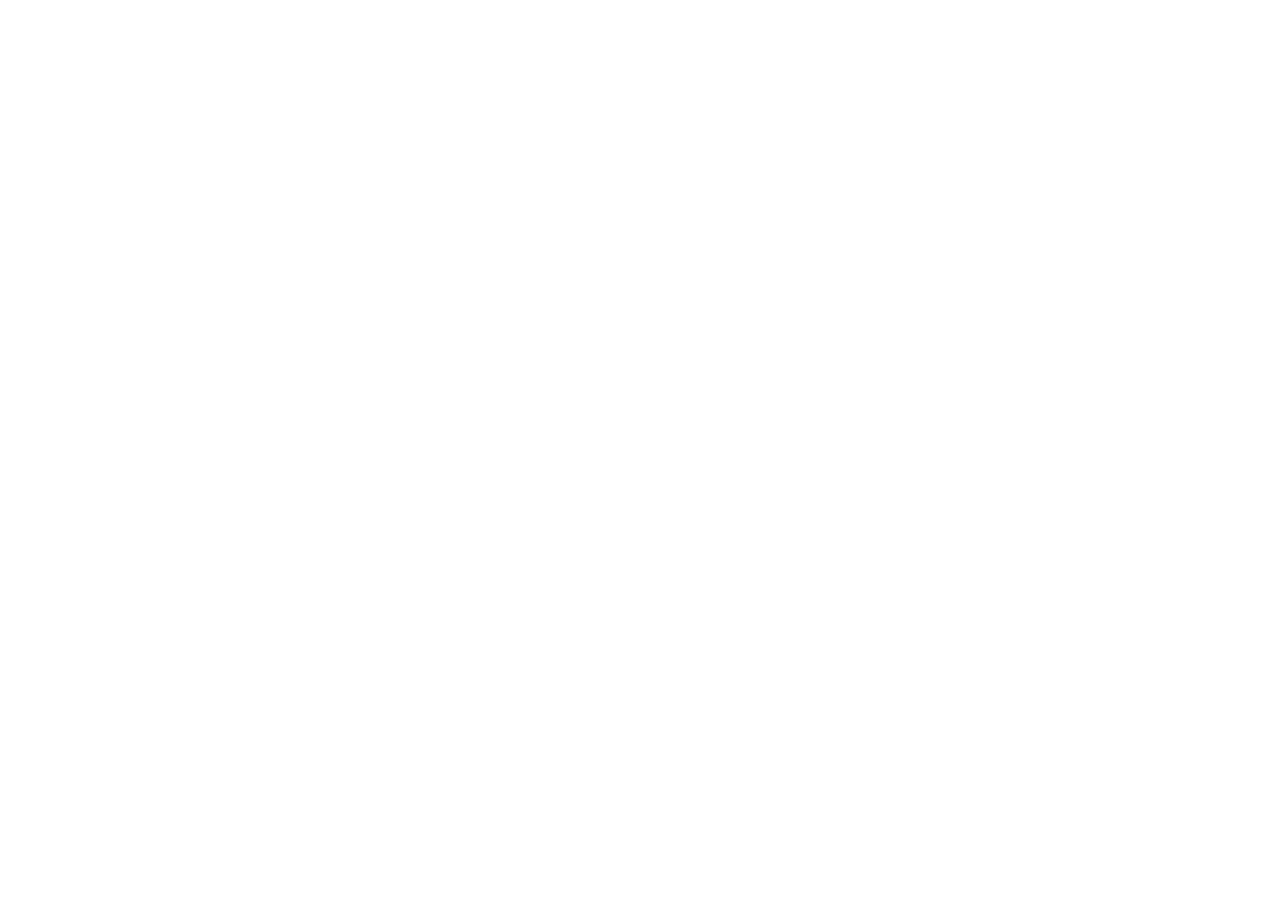
==== index.html @ 77c0654b "Initial commit" ====
<!DOCTYPE html>
<html lang="en">
<head>
    <meta charset="UTF-8">
    <meta name="viewport" content="width=device-width, initial-scale=1.0">
    <link rel="stylesheet" href="assets/css/styles.css">
    <script src="assets/js/script.js"></script>
    <title>Psicologa Chiara Gnani</title>
</head>
<body>
    
</body>
</html>
---- assets/css/styles.css ----
* {
    margin: 0;
    padding: 0;
    box-sizing: border-box;
}
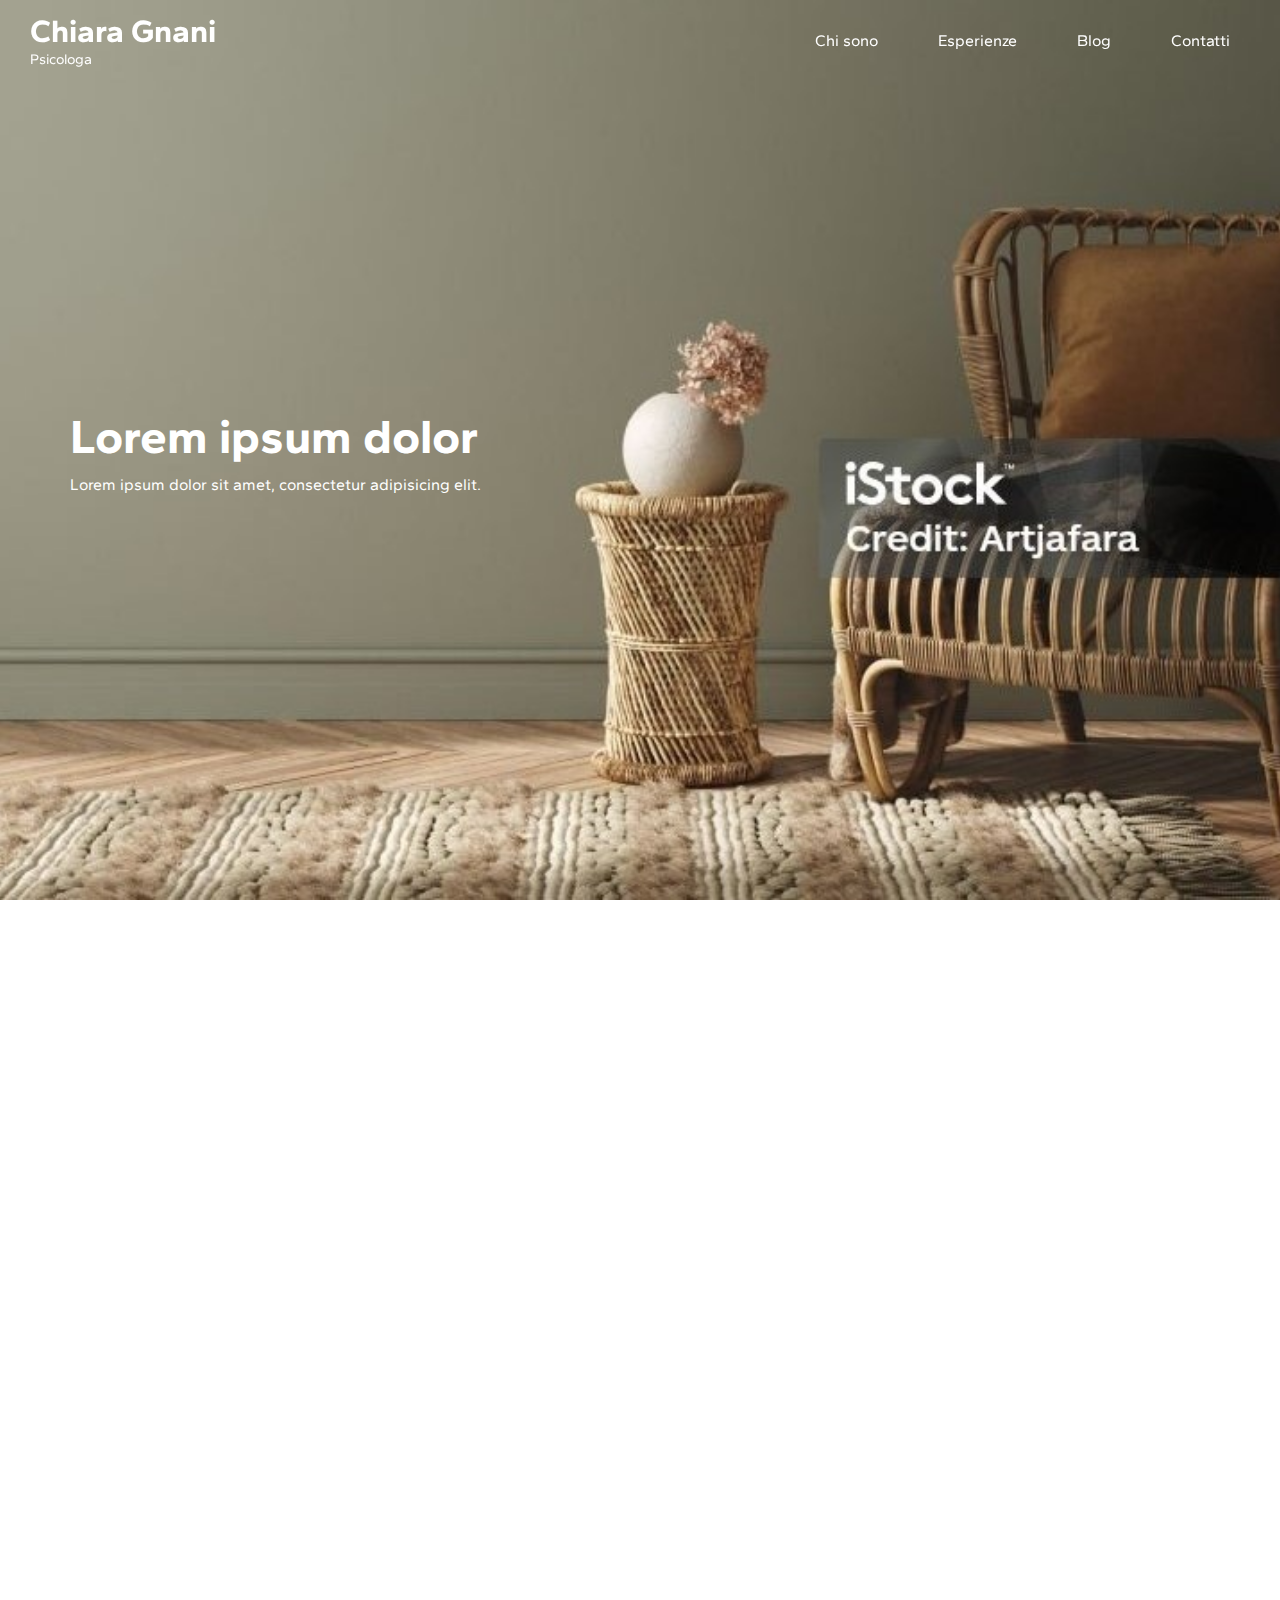
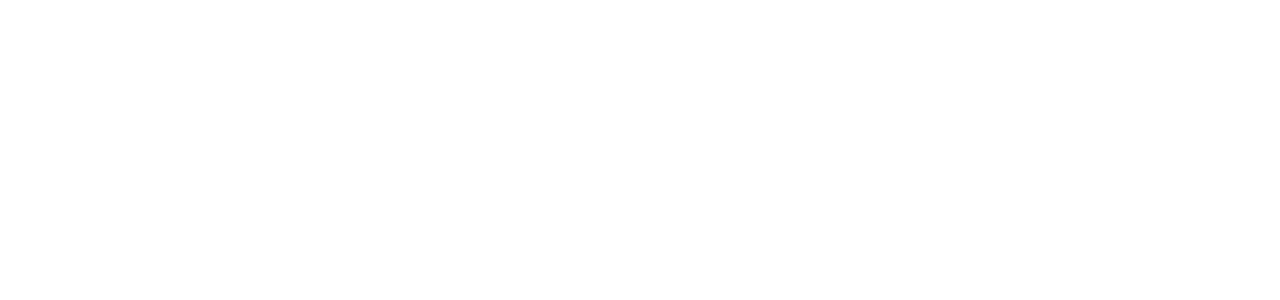
==== commit 93a6e354: "v1" ====
--- a/index.html
+++ b/index.html
@@ -1,13 +1,67 @@
 <!DOCTYPE html>
 <html lang="en">
-<head>
-    <meta charset="UTF-8">
-    <meta name="viewport" content="width=device-width, initial-scale=1.0">
-    <link rel="stylesheet" href="assets/css/styles.css">
+  <head>
+    <meta charset="UTF-8" />
+    <meta name="viewport" content="width=device-width, initial-scale=1.0" />
+    <link rel="stylesheet" href="assets/css/styles.css" />
+    <link rel="preconnect" href="https://fonts.googleapis.com" />
+    <link rel="preconnect" href="https://fonts.gstatic.com" crossorigin />
+    <link
+      href="https://fonts.googleapis.com/css2?family=Gantari:ital,wght@0,100..900;1,100..900&display=swap"
+      rel="stylesheet"
+    />
     <script src="assets/js/script.js"></script>
     <title>Psicologa Chiara Gnani</title>
-</head>
-<body>
-    
-</body>
-</html>+  </head>
+  <body>
+    <!-- Header -->
+    <header>
+      <div>
+        <h1>Chiara Gnani</h1>
+        <h4>Psicologa</h4>
+      </div>
+      <nav class="navbar">
+        <a href="#">Chi sono</a>
+        <a href="#">Esperienze</a>
+        <a href="#">Blog</a>
+        <a href="#">Contatti</a>
+      </nav>
+    </header>
+
+    <!-- Section 1 -->
+    <div class="section-1">
+      <div class="text-content">
+        <h1>Lorem ipsum dolor</h1>
+        <p>Lorem ipsum dolor sit amet, consectetur adipisicing elit.</p>
+      </div>
+    </div>
+
+    <!-- Section 2 -->
+    <div class="section-2">
+      <div class="portrait"></div>
+      <div class="presentation">
+        <h2>Lorem Ipsum</h2>
+        <p>
+          Lorem ipsum dolor sit amet, consectetur adipisicing elit. Cupiditate
+          nam distinctio delectus voluptatum, amet laudantium incidunt omnis
+          deserunt in quia voluptas architecto? Consequatur facere laboriosam
+          nihil quasi eum voluptas accusantium.
+        </p>
+      </div>
+    </div>
+
+    <div class="section-3">
+      <div class="menu">
+        <a href="#">Home</a>
+        <a href="#">About</a>
+        <a href="#">Services</a>
+        <a href="#">Contact</a>
+      </div>
+    </div>
+
+    <!-- Footer Section -->
+    <div class="footer">
+      <p>&copy; 2024 Your Name. All rights reserved.</p>
+    </div>
+  </body>
+</html>
--- a/assets/css/styles.css
+++ b/assets/css/styles.css
@@ -1,5 +1,150 @@
 * {
-    margin: 0;
-    padding: 0;
-    box-sizing: border-box;
-}+  margin: 0;
+  padding: 0;
+  box-sizing: border-box;
+}
+
+body,
+html {
+  height: 100%;
+  font-family: "Gantari", Arial, sans-serif;
+  overflow-x: hidden;
+}
+
+header {
+  position: fixed;
+  top: 0;
+  left: 0;
+  right: 0;
+  display: flex;
+  justify-content: space-between;
+  align-items: center;
+  padding: 20px 30px;
+  background-color: rgba(0, 0, 0, 0);
+  z-index: 1000;
+  width: 100%;
+  transition: all 0.3s ease;
+  color: white;
+  height: 80px;
+}
+
+/* header.shrink {
+  background-color: rgba(0, 0, 0, 0.6);
+  padding: 10px 30px;
+  font-size: 0.9rem;
+} */
+
+header h1 {
+  font-size: 2rem;
+  margin-bottom: 0;
+}
+
+header h4 {
+  font-size: 0.9rem;
+  font-weight: normal;
+}
+
+.navbar {
+  display: flex;
+  gap: 20px;
+}
+
+.navbar a {
+  color: white;
+  text-decoration: none;
+  font-size: 1rem;
+  padding: 5px 20px;
+}
+
+.navbar a:hover {
+  text-decoration: underline;
+}
+
+.section-1 {
+  position: relative;
+  height: 100vh;
+  background-image: url("../../img/istockphoto-1277552402-1024x1024.jpg");
+  background-size: cover;
+  background-position: center;
+  color: white;
+  display: flex;
+  flex-direction: column;
+  justify-content: center;
+  align-items: flex-start;
+  padding: 20px;
+  padding-top: 100px;
+}
+
+.section-1 .text-content {
+  max-width: 500px;
+  margin-left: 50px;
+  align-self: flex-start;
+  position: absolute;
+  top: 50%;
+  transform: translateY(-50%);
+}
+
+.section-1 h1 {
+  font-size: 3rem;
+  margin-bottom: 10px;
+}
+
+.section-2 {
+  display: flex;
+  justify-content: center;
+  align-items: center;
+  height: 100vh;
+  background-color: #f5f5f5;
+  padding: 20px;
+}
+
+.portrait {
+  border-radius: 50%;
+  width: 450px;
+  height: 450px;
+  background-image: url("../../img/DSC05369-3.jpg");
+  background-size: cover;
+  background-position: center;
+  margin-right: 100px;
+}
+
+.presentation {
+  max-width: 600px;
+}
+
+.presentation h2 {
+  font-size: 2rem;
+  margin-bottom: 10px;
+}
+
+.presentation p {
+  font-size: 1.1rem;
+}
+
+.section-3 {
+  background-color: #333;
+  padding: 10px 0;
+}
+
+.menu {
+  display: flex;
+  justify-content: center;
+  gap: 20px;
+}
+
+.menu a {
+  color: white;
+  text-decoration: none;
+  font-size: 1.1rem;
+}
+
+.menu a:hover {
+  text-decoration: underline;
+}
+
+.footer {
+  background-color: #222;
+  color: white;
+  text-align: center;
+  padding: 20px;
+}
